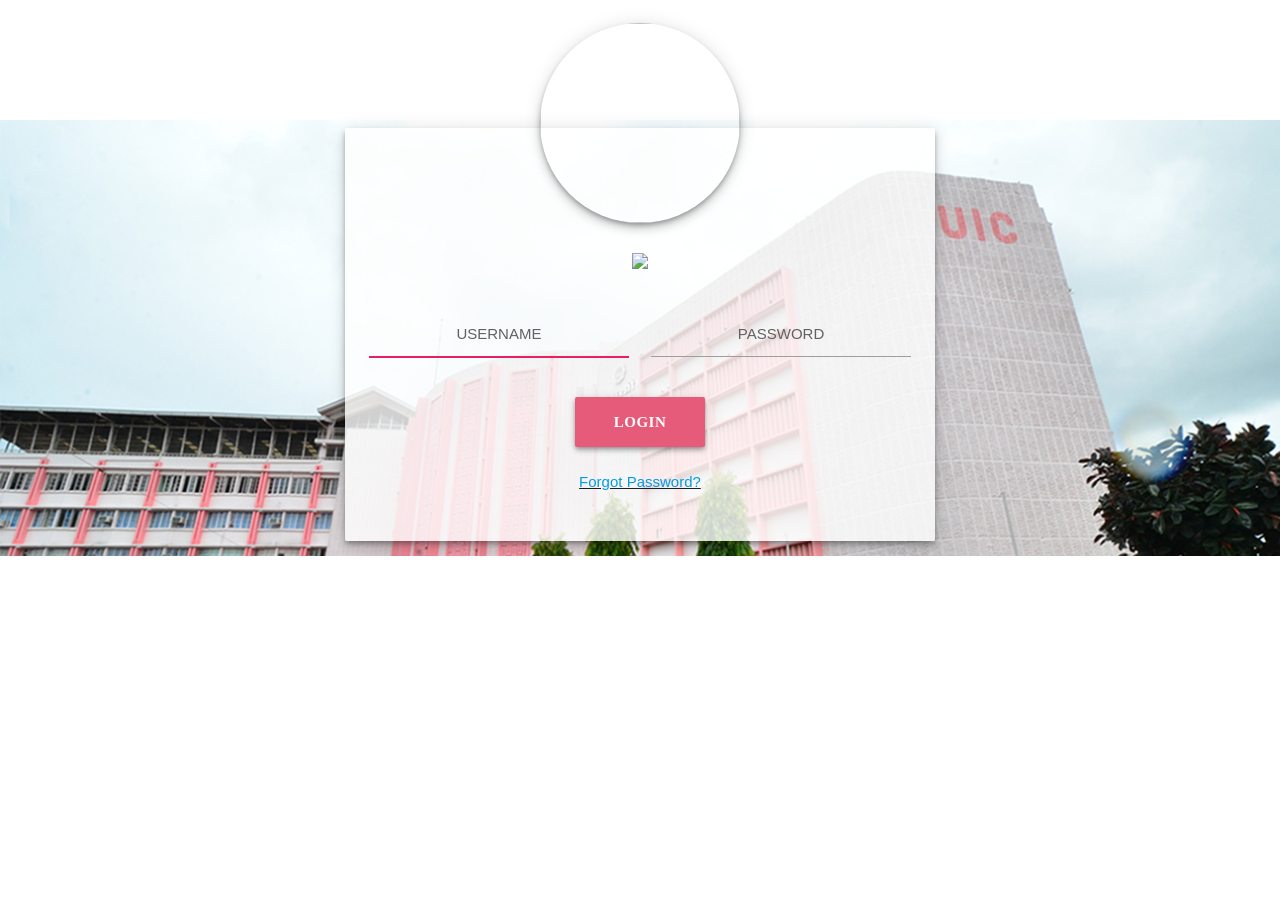
==== index.html @ a64d0633 "Add files via upload" ====
<!DOCTYPE html>	

	<html lang="en" ng-app="iisApp" ng-cloak>
		<head>
			  <style>
body {
  background-image: url('background.JPG');
  background-repeat: no-repeat;
  background-attachment: fixed;
  background-size: cover;
}
</style> 
			<title>UIC | IIS V1.0</title>
			<meta charset="utf-8">
			<meta http-equiv="X-UA-Compatible" content="IE=edge">
			<meta name="viewport" content="width=device-width, initial-scale=1">
			<META HTTP-EQUIV="CACHE-CONTROL" CONTENT="NO-CACHE">
			<link rel=icon href=favicons/uic-icon.png sizes="any" type="image/png"> 
			<!-- jQuery Core -->
<script src="js/jquery.js"></script>

<script src="js/jquery-3.2.1.min.js"></script>


			<link rel="stylesheet" type="text/css" href="css/custom-login.css">
		
	
	<link rel="stylesheet" type="text/css" href="https://fonts.googleapis.com/css?family=Roboto:300,400,500,700|Roboto+Slab:400,700|Material+Icons" />

	<!-- Font Awesome CSS-->
	<link rel="stylesheet" type="text/css" href="css/font-awesome.min.css">

	<!-- Materialize CSS -->
	<link rel="stylesheet" type="text/css" href="css/materialize.min.css">
	<link rel="stylesheet" type="text/css" href="css/materialize-stepper.min.css">
	
	<!-- Dropzone CSS -->
	<link rel="stylesheet" type="text/css" href="css/dropzone.css">
	

	<script src="js/sweetalert2.all.min.js"></script>

	<!-- Materialize JS -->
	
	
	<script src="js/materialize.js"></script>
	
	<script src="js/materialize-stepper.min.js"></script>

	<!-- Custom Script -->
	<script src="js/customJS.js" type="text/javascript"></script>

	<!-- Angular Core -->
	<script src="js/angular.min.js"></script>
	<script src="js/angular-route.min.js"></script>
	<script src="js/dirPagination.js"></script>

	
	<script src="js/app.js"></script>

	<script src="js/login.js"></script>

	<!-- Dropzone JS -->
	<script src="js/dropzone.js"></script>
	
 
		</head>

		<body>
<script src="js/login.js"></script>


    <div ng-controller="login">
        <div class="container" style="margin-top: 120px;">
            <div class="row">
                <div class="col m2"></div>
                    <div class="col s12 m8">
                        <div class="card grey lighten-4 z-depth-3" style="background: rgba(255,255,255, 0.8) !important;">
                            <center>  
                                <img class="logo z-depth-3"  src="images/uic-logo3.png">
                            </center>
                            <div class="card-content" style="z-index: 9999999 !important;">
                                <input type="hidden" id="loginAttempts" value="0">
                                <input type="hidden" id="loginPenalty" value="">
                                <input type="hidden" id="currentDateTime" value="12-04-2019 23:47:58">
                                
                                <form name="account" ng-submit="Login(account)">
                                    <div class="row">
                                        <input type="hidden" name="system_id" value="1">
                                        
                                        <center><img src="images/myuicportal.png"></center>
                                    </div>
                                    
                                    <div class="row">
                                        <div class="input-field col s12 m6 center-align">
                                            <input type="text" placeholder="USERNAME" ng-model="account.username" autofocus required>
                                        </div>
                                        <div class="input-field col s12 m6 center-align">
                                            <input type="password" placeholder="PASSWORD" ng-model="account.password" required>
                                        </div>
                                    </div>
                                    

                                    <div class="row row-small">
                                        <div class="col s12 l6 offset-l3">
                                            <center>
                                                <button type="submit" class="waves-effect waves-light btn btn-submit z-depth-2">LOGIN</button>
                                            </center>
                                        </div>
                                    </div>

                                    <div class="row row-small">
                                        <div class="col s12 l6 offset-l3 center-align">
                                            <h6><u><a href="index.cfm?fa=login.html">Forgot Password?</a></u></h6>
                                        </div>
                                    </div>
                                </form>
                            </div>
                        </div>
                    </div>
                
            </div>
        </div>
    </div>
        
		<script language="JavaScript">
			
			function toggle(source) {
				checkboxes = document.getElementsByName('course');
				for(var i=0, n=checkboxes.length;i<n;i++) {
					checkboxes[i].checked = source.checked;
				}
			}

			function toggle2(source) {
			  	checkboxes = document.getElementsByName('class_id');
			  	for(var i=0, n=checkboxes.length;i<n;i++) {
			    	checkboxes[i].checked = source.checked;
			 	}
			}

			function toggle3(source) {
			  	checkboxes = document.getElementsByName('student_course_id');
			  	for(var i=0, n=checkboxes.length;i<n;i++) {
			    	checkboxes[i].checked = source.checked;
			  	}
			}

		</script>
	</body>
</html>
---- css/custom-login.css ----
@font-face {
    font-family: TrajanPro-Regular;
    src: url('../fonts/TrajanPro-Regular.ttf') format('truetype');
}

@font-face {
    font-family: CenturyGothic;
    src: url('../fonts/CenturyGothic.ttf') format('truetype');
}

@font-face {
    font-family: Calibri;
    src: url('../fonts/calibri.ttf') format('truetype');
}

@font-face {
  font-family: collegec;
  src: url('../fonts/collegec.ttf') format('truetype');
}

html {

  background: url('../../images/BG.JPG') no-repeat center center fixed;
  -webkit-background-size: cover;
  -moz-background-size: cover;
  -o-background-size: cover;
  background-size: cover;

}


/* Commented by Byung 01/26/2018 10:54 AM */

/*body{

  background-image: url('../../images/BG.JPG');
  background-size: cover;
  background-repeat: no-repeat;

}*/

/* End of comment by Byung 01/26/2018 10:54 AM */

.logo{

  width: 200px;
  height: 200px;
  margin-top: -105px;

  box-shadow: 10px -10px  rgba(0,0,0,0.6);
  -moz-box-shadow: 10px -10px  rgba(0,0,0,0.8);
  -webkit-box-shadow: 10px -10px  rgba(0,0,0,0.8);
  -o-box-shadow: 10px -10px  rgba(0,0,0,0.8);
  border-radius:100px;

}

/* Commented by Byung 01/26/2018 10:54 AM */

/*.logo:hover{
  box-shadow: 10px 10px  5px rgba(0,0,0,0.6);
  -moz-box-shadow: 10px 10px  5px rgba(0,0,0,0.6);
  -webkit-box-shadow: 10px 10px  5px rgba(0,0,0,0.6);
  -o-box-shadow: 10px 10px  5px rgba(0,0,0,0.6);
}*/

/*.login input[type="text"]{
  height: 30px;
  width: 200px;
  border: none;
  border-color: transparent;
  border-bottom: 1px solid;
  background-color: rgba(255, 255, 255, 0);
  font-size: 1em;
  text-align: center;
  font-family: CenturyGothic;
}
.login input[type="text"]:active{
  border-color: transparent;
  border: none;
}

.login input[type="password"]{
  height: 30px;
  width: 200px;
  border: none;
  border-color: transparent;
  border-bottom: 1px solid;
  background-color: rgba(255, 255, 255, 0);
  font-size: 1em;
  text-align: center;
  font-family: CenturyGothic;
}*/

/* End of comment by Byung 01/26/2018 10:54 AM */

.btn-submit{
  /*padding: 15px 30px; Commented by Byung 02/01/2018 9:00 AM */ 
  width: 130px;
  height: 50px !important;
  /*color: #e1375c;*/
  font-weight: bold;
  border-radius: 4px;
  border: none;
  background-color: #e65b7a !important;
  /*border-bottom: 4px solid rgba(225, 55, 92, 0.8); Commented by Byung 02/01/2018 9:00 AM */
  font-family: CenturyGothic;
}

.btn-submit:hover{
  background-color: #e5496b !important;
}

.form-notice{
  font-family: Calibri;
  font-size: 13px;
}

@media screen and (min-width: 360px) and (max-width: 600px)
{
  .school-name{
    font-family: TrajanPro-Regular;
    font-size: 12px;
    font-weight: bold;
    color: #e65b7a;
  }

  .system-name{
    font-family: TrajanPro-Regular;
    font-size: 12px;
    font-weight: bold;
  }

  .form-notice{
    font-family: Calibri;
    font-size: 11px;
  }

  .logo{

    width: 110px;
    height: 110px;
    margin-top: -65px;

    box-shadow: 10px -10px  rgba(0,0,0,0.6);
    -moz-box-shadow: 10px -10px  rgba(0,0,0,0.8);
    -webkit-box-shadow: 10px -10px  rgba(0,0,0,0.8);
    -o-box-shadow: 10px -10px  rgba(0,0,0,0.8);
    border-radius:100px;

  }
}

@media screen and (min-width: 600px) and (max-width: 900px)
{
  .school-name{
    font-family: TrajanPro-Regular;
    font-size: 18px;
    font-weight: bold;
    color: #e65b7a;
  }

  .system-name{
    font-family: TrajanPro-Regular;
    font-size: 18px;
    font-weight: bold;
  }

  .form-notice{
    font-family: Calibri;
    font-size: 10px;
  }

  .logo{

    width: 110px;
    height: 110px;
    margin-top: -60px;

    box-shadow: 10px -10px  rgba(0,0,0,0.6);
    -moz-box-shadow: 10px -10px  rgba(0,0,0,0.8);
    -webkit-box-shadow: 10px -10px  rgba(0,0,0,0.8);
    -o-box-shadow: 10px -10px  rgba(0,0,0,0.8);
    border-radius:100px;

  }
}

@media screen and (min-width: 900px)
{
  .school-name{
    font-family: TrajanPro-Regular;
    font-size: 22px;
    font-weight: bold;
    color: #e65b7a;
  }

  .system-name{
    font-family: TrajanPro-Regular;
    font-size: 22px;
    font-weight: bold;
  }

  .form-notice{
    font-family: Calibri;
    font-size: 14px;
  }
}

.container-login{
  width: 500px;
  height: 400px;
  text-align: center;
  background-color: rgba(255, 255, 255, 0.5);
  border-radius: 4px;
  margin-top: 150px;
}

.opacity {
  opacity: 0.5;
}

input{
  text-align: center;
  font-weight: bold;
}
/* label focus color */
.input-field input[type=text]:focus + label {
  color: #e91e63 !important;
  text-align: center !important;
  font-size: 1em !important;
}

/* label underline focus color */
.input-field input[type=text]:focus {
 border-bottom: 1px solid #e91e63 !important;
 box-shadow: 0 1px 0 0 #e91e63 !important;
 text-align: center !important;
 font-size: 1em !important;
}

/* label underline focus color */
.input-field input[type=text]:hover {
 border-bottom: 1px solid #e91e63 !important;
 box-shadow: 0 1px 0 0 #e91e63 !important;
 text-align: center !important;
 font-size: 1em !important;
}

/* label focus color */
.input-field input[type=password]:focus + label {
  color: #e91e63 !important;
  text-align: center !important;
  font-size: 1em !important;
}

.input-field input[type=password]:focus {
 border-bottom: 1px solid #e91e63 !important;
 box-shadow: 0 1px 0 0 #e91e63 !important;
 text-align: center !important;
 font-size: 1em !important;
}

.input-field input[type=password]:hover {
 border-bottom: 1px solid #e91e63 !important;
 box-shadow: 0 1px 0 0 #e91e63 !important;
 text-align: center !important;
 font-size: 1em !important;
}

::-webkit-input-placeholder {
  color: #616161 !important;
  text-align: center !important;
}

::-webkit-input-value {
  color: #616161 !important;
  text-align: center !important;
}

.justify-align {
  text-align: justify !important;
}
---- css/dropzone.css ----
/*
 * The MIT License
 * Copyright (c) 2012 Matias Meno <m@tias.me>
 */
@-webkit-keyframes passing-through {
  0% {
    opacity: 0;
    -webkit-transform: translateY(40px);
    -moz-transform: translateY(40px);
    -ms-transform: translateY(40px);
    -o-transform: translateY(40px);
    transform: translateY(40px); }
  30%, 70% {
    opacity: 1;
    -webkit-transform: translateY(0px);
    -moz-transform: translateY(0px);
    -ms-transform: translateY(0px);
    -o-transform: translateY(0px);
    transform: translateY(0px); }
  100% {
    opacity: 0;
    -webkit-transform: translateY(-40px);
    -moz-transform: translateY(-40px);
    -ms-transform: translateY(-40px);
    -o-transform: translateY(-40px);
    transform: translateY(-40px); } }
@-moz-keyframes passing-through {
  0% {
    opacity: 0;
    -webkit-transform: translateY(40px);
    -moz-transform: translateY(40px);
    -ms-transform: translateY(40px);
    -o-transform: translateY(40px);
    transform: translateY(40px); }
  30%, 70% {
    opacity: 1;
    -webkit-transform: translateY(0px);
    -moz-transform: translateY(0px);
    -ms-transform: translateY(0px);
    -o-transform: translateY(0px);
    transform: translateY(0px); }
  100% {
    opacity: 0;
    -webkit-transform: translateY(-40px);
    -moz-transform: translateY(-40px);
    -ms-transform: translateY(-40px);
    -o-transform: translateY(-40px);
    transform: translateY(-40px); } }
@keyframes passing-through {
  0% {
    opacity: 0;
    -webkit-transform: translateY(40px);
    -moz-transform: translateY(40px);
    -ms-transform: translateY(40px);
    -o-transform: translateY(40px);
    transform: translateY(40px); }
  30%, 70% {
    opacity: 1;
    -webkit-transform: translateY(0px);
    -moz-transform: translateY(0px);
    -ms-transform: translateY(0px);
    -o-transform: translateY(0px);
    transform: translateY(0px); }
  100% {
    opacity: 0;
    -webkit-transform: translateY(-40px);
    -moz-transform: translateY(-40px);
    -ms-transform: translateY(-40px);
    -o-transform: translateY(-40px);
    transform: translateY(-40px); } }
@-webkit-keyframes slide-in {
  0% {
    opacity: 0;
    -webkit-transform: translateY(40px);
    -moz-transform: translateY(40px);
    -ms-transform: translateY(40px);
    -o-transform: translateY(40px);
    transform: translateY(40px); }
  30% {
    opacity: 1;
    -webkit-transform: translateY(0px);
    -moz-transform: translateY(0px);
    -ms-transform: translateY(0px);
    -o-transform: translateY(0px);
    transform: translateY(0px); } }
@-moz-keyframes slide-in {
  0% {
    opacity: 0;
    -webkit-transform: translateY(40px);
    -moz-transform: translateY(40px);
    -ms-transform: translateY(40px);
    -o-transform: translateY(40px);
    transform: translateY(40px); }
  30% {
    opacity: 1;
    -webkit-transform: translateY(0px);
    -moz-transform: translateY(0px);
    -ms-transform: translateY(0px);
    -o-transform: translateY(0px);
    transform: translateY(0px); } }
@keyframes slide-in {
  0% {
    opacity: 0;
    -webkit-transform: translateY(40px);
    -moz-transform: translateY(40px);
    -ms-transform: translateY(40px);
    -o-transform: translateY(40px);
    transform: translateY(40px); }
  30% {
    opacity: 1;
    -webkit-transform: translateY(0px);
    -moz-transform: translateY(0px);
    -ms-transform: translateY(0px);
    -o-transform: translateY(0px);
    transform: translateY(0px); } }
@-webkit-keyframes pulse {
  0% {
    -webkit-transform: scale(1);
    -moz-transform: scale(1);
    -ms-transform: scale(1);
    -o-transform: scale(1);
    transform: scale(1); }
  10% {
    -webkit-transform: scale(1.1);
    -moz-transform: scale(1.1);
    -ms-transform: scale(1.1);
    -o-transform: scale(1.1);
    transform: scale(1.1); }
  20% {
    -webkit-transform: scale(1);
    -moz-transform: scale(1);
    -ms-transform: scale(1);
    -o-transform: scale(1);
    transform: scale(1); } }
@-moz-keyframes pulse {
  0% {
    -webkit-transform: scale(1);
    -moz-transform: scale(1);
    -ms-transform: scale(1);
    -o-transform: scale(1);
    transform: scale(1); }
  10% {
    -webkit-transform: scale(1.1);
    -moz-transform: scale(1.1);
    -ms-transform: scale(1.1);
    -o-transform: scale(1.1);
    transform: scale(1.1); }
  20% {
    -webkit-transform: scale(1);
    -moz-transform: scale(1);
    -ms-transform: scale(1);
    -o-transform: scale(1);
    transform: scale(1); } }
@keyframes pulse {
  0% {
    -webkit-transform: scale(1);
    -moz-transform: scale(1);
    -ms-transform: scale(1);
    -o-transform: scale(1);
    transform: scale(1); }
  10% {
    -webkit-transform: scale(1.1);
    -moz-transform: scale(1.1);
    -ms-transform: scale(1.1);
    -o-transform: scale(1.1);
    transform: scale(1.1); }
  20% {
    -webkit-transform: scale(1);
    -moz-transform: scale(1);
    -ms-transform: scale(1);
    -o-transform: scale(1);
    transform: scale(1); } }
.dropzone, .dropzone * {
  box-sizing: border-box; }

.dropzone {
  min-height: 150px;
  border: 2px solid rgba(0, 0, 0, 0.3);
  background: white;
  padding: 20px 20px; }
  .dropzone.dz-clickable {
    cursor: pointer; }
    .dropzone.dz-clickable * {
      cursor: default; }
    .dropzone.dz-clickable .dz-message, .dropzone.dz-clickable .dz-message * {
      cursor: pointer; }
  .dropzone.dz-started .dz-message {
    display: none; }
  .dropzone.dz-drag-hover {
    border-style: solid; }
    .dropzone.dz-drag-hover .dz-message {
      opacity: 0.5; }
  .dropzone .dz-message {
    text-align: center;
    margin: 2em 0; }
  .dropzone .dz-preview {
    position: relative;
    display: inline-block;
    vertical-align: top;
    margin: 16px;
    min-height: 100px; }
    .dropzone .dz-preview:hover {
      z-index: 1000; }
      .dropzone .dz-preview:hover .dz-details {
        opacity: 1; }
    .dropzone .dz-preview.dz-file-preview .dz-image {
      border-radius: 20px;
      background: #999;
      background: linear-gradient(to bottom, #eee, #ddd); }
    .dropzone .dz-preview.dz-file-preview .dz-details {
      opacity: 1; }
    .dropzone .dz-preview.dz-image-preview {
      background: white; }
      .dropzone .dz-preview.dz-image-preview .dz-details {
        -webkit-transition: opacity 0.2s linear;
        -moz-transition: opacity 0.2s linear;
        -ms-transition: opacity 0.2s linear;
        -o-transition: opacity 0.2s linear;
        transition: opacity 0.2s linear; }
    .dropzone .dz-preview .dz-remove {
      font-size: 14px;
      text-align: center;
      display: block;
      cursor: pointer;
      border: none; }
      .dropzone .dz-preview .dz-remove:hover {
        text-decoration: underline; }
    .dropzone .dz-preview:hover .dz-details {
      opacity: 1; }
    .dropzone .dz-preview .dz-details {
      z-index: 20;
      position: absolute;
      top: 0;
      left: 0;
      opacity: 0;
      font-size: 13px;
      min-width: 100%;
      max-width: 100%;
      padding: 2em 1em;
      text-align: center;
      color: rgba(0, 0, 0, 0.9);
      line-height: 150%; }
      .dropzone .dz-preview .dz-details .dz-size {
        margin-bottom: 1em;
        font-size: 16px; }
      .dropzone .dz-preview .dz-details .dz-filename {
        white-space: nowrap; }
        .dropzone .dz-preview .dz-details .dz-filename:hover span {
          border: 1px solid rgba(200, 200, 200, 0.8);
          background-color: rgba(255, 255, 255, 0.8); }
        .dropzone .dz-preview .dz-details .dz-filename:not(:hover) {
          overflow: hidden;
          text-overflow: ellipsis; }
          .dropzone .dz-preview .dz-details .dz-filename:not(:hover) span {
            border: 1px solid transparent; }
      .dropzone .dz-preview .dz-details .dz-filename span, .dropzone .dz-preview .dz-details .dz-size span {
        background-color: rgba(255, 255, 255, 0.4);
        padding: 0 0.4em;
        border-radius: 3px; }
    .dropzone .dz-preview:hover .dz-image img {
      -webkit-transform: scale(1.05, 1.05);
      -moz-transform: scale(1.05, 1.05);
      -ms-transform: scale(1.05, 1.05);
      -o-transform: scale(1.05, 1.05);
      transform: scale(1.05, 1.05);
      -webkit-filter: blur(8px);
      filter: blur(8px); }
    .dropzone .dz-preview .dz-image {
      border-radius: 20px;
      overflow: hidden;
      width: 120px;
      height: 120px;
      position: relative;
      display: block;
      z-index: 10; }
      .dropzone .dz-preview .dz-image img {
        display: block; }
    .dropzone .dz-preview.dz-success .dz-success-mark {
      -webkit-animation: passing-through 3s cubic-bezier(0.77, 0, 0.175, 1);
      -moz-animation: passing-through 3s cubic-bezier(0.77, 0, 0.175, 1);
      -ms-animation: passing-through 3s cubic-bezier(0.77, 0, 0.175, 1);
      -o-animation: passing-through 3s cubic-bezier(0.77, 0, 0.175, 1);
      animation: passing-through 3s cubic-bezier(0.77, 0, 0.175, 1); }
    .dropzone .dz-preview.dz-error .dz-error-mark {
      opacity: 1;
      -webkit-animation: slide-in 3s cubic-bezier(0.77, 0, 0.175, 1);
      -moz-animation: slide-in 3s cubic-bezier(0.77, 0, 0.175, 1);
      -ms-animation: slide-in 3s cubic-bezier(0.77, 0, 0.175, 1);
      -o-animation: slide-in 3s cubic-bezier(0.77, 0, 0.175, 1);
      animation: slide-in 3s cubic-bezier(0.77, 0, 0.175, 1); }
    .dropzone .dz-preview .dz-success-mark, .dropzone .dz-preview .dz-error-mark {
      pointer-events: none;
      opacity: 0;
      z-index: 500;
      position: absolute;
      display: block;
      top: 50%;
      left: 50%;
      margin-left: -27px;
      margin-top: -27px; }
      .dropzone .dz-preview .dz-success-mark svg, .dropzone .dz-preview .dz-error-mark svg {
        display: block;
        width: 54px;
        height: 54px; }
    .dropzone .dz-preview.dz-processing .dz-progress {
      opacity: 1;
      -webkit-transition: all 0.2s linear;
      -moz-transition: all 0.2s linear;
      -ms-transition: all 0.2s linear;
      -o-transition: all 0.2s linear;
      transition: all 0.2s linear; }
    .dropzone .dz-preview.dz-complete .dz-progress {
      opacity: 0;
      -webkit-transition: opacity 0.4s ease-in;
      -moz-transition: opacity 0.4s ease-in;
      -ms-transition: opacity 0.4s ease-in;
      -o-transition: opacity 0.4s ease-in;
      transition: opacity 0.4s ease-in; }
    .dropzone .dz-preview:not(.dz-processing) .dz-progress {
      -webkit-animation: pulse 6s ease infinite;
      -moz-animation: pulse 6s ease infinite;
      -ms-animation: pulse 6s ease infinite;
      -o-animation: pulse 6s ease infinite;
      animation: pulse 6s ease infinite; }
    .dropzone .dz-preview .dz-progress {
      opacity: 1;
      z-index: 1000;
      pointer-events: none;
      position: absolute;
      height: 16px;
      left: 50%;
      top: 50%;
      margin-top: -8px;
      width: 80px;
      margin-left: -40px;
      background: rgba(255, 255, 255, 0.9);
      -webkit-transform: scale(1);
      border-radius: 8px;
      overflow: hidden; }
      .dropzone .dz-preview .dz-progress .dz-upload {
        background: #333;
        background: linear-gradient(to bottom, #666, #444);
        position: absolute;
        top: 0;
        left: 0;
        bottom: 0;
        width: 0;
        -webkit-transition: width 300ms ease-in-out;
        -moz-transition: width 300ms ease-in-out;
        -ms-transition: width 300ms ease-in-out;
        -o-transition: width 300ms ease-in-out;
        transition: width 300ms ease-in-out; }
    .dropzone .dz-preview.dz-error .dz-error-message {
      display: block; }
    .dropzone .dz-preview.dz-error:hover .dz-error-message {
      opacity: 1;
      pointer-events: auto; }
    .dropzone .dz-preview .dz-error-message {
      pointer-events: none;
      z-index: 1000;
      position: absolute;
      display: block;
      display: none;
      opacity: 0;
      -webkit-transition: opacity 0.3s ease;
      -moz-transition: opacity 0.3s ease;
      -ms-transition: opacity 0.3s ease;
      -o-transition: opacity 0.3s ease;
      transition: opacity 0.3s ease;
      border-radius: 8px;
      font-size: 13px;
      top: 130px;
      left: -10px;
      width: 140px;
      background: #be2626;
      background: linear-gradient(to bottom, #be2626, #a92222);
      padding: 0.5em 1.2em;
      color: white; }
      .dropzone .dz-preview .dz-error-message:after {
        content: '';
        position: absolute;
        top: -6px;
        left: 64px;
        width: 0;
        height: 0;
        border-left: 6px solid transparent;
        border-right: 6px solid transparent;
        border-bottom: 6px solid #be2626; }
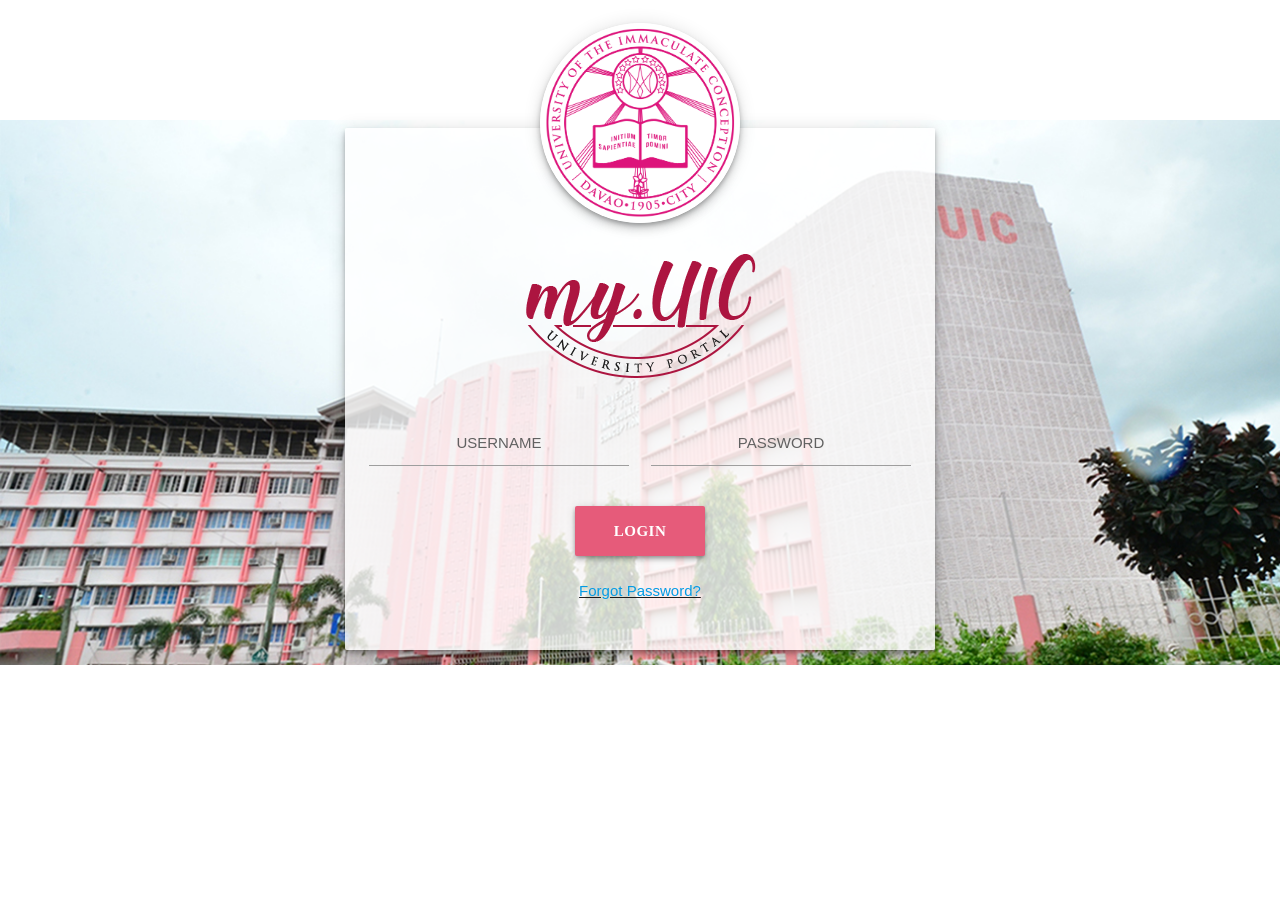
==== commit 28f60204: "Add files via upload" ====
--- a/index.html
+++ b/index.html
@@ -77,7 +77,7 @@
                 <div class="col m2"></div>
                     <div class="col s12 m8">
                         <div class="card grey lighten-4 z-depth-3" style="background: rgba(255,255,255, 0.8) !important;">
-                            <center>  
+                            <center>
                                 <img class="logo z-depth-3"  src="images/uic-logo3.png">
                             </center>
                             <div class="card-content" style="z-index: 9999999 !important;">
@@ -124,29 +124,10 @@
         </div>
     </div>
         
-		<script language="JavaScript">
-			
-			function toggle(source) {
-				checkboxes = document.getElementsByName('course');
-				for(var i=0, n=checkboxes.length;i<n;i++) {
-					checkboxes[i].checked = source.checked;
-				}
-			}
 
-			function toggle2(source) {
-			  	checkboxes = document.getElementsByName('class_id');
-			  	for(var i=0, n=checkboxes.length;i<n;i++) {
-			    	checkboxes[i].checked = source.checked;
-			 	}
-			}
 
-			function toggle3(source) {
-			  	checkboxes = document.getElementsByName('student_course_id');
-			  	for(var i=0, n=checkboxes.length;i<n;i++) {
-			    	checkboxes[i].checked = source.checked;
-			  	}
-			}
 
-		</script>
+
+
 	</body>
 </html> 
